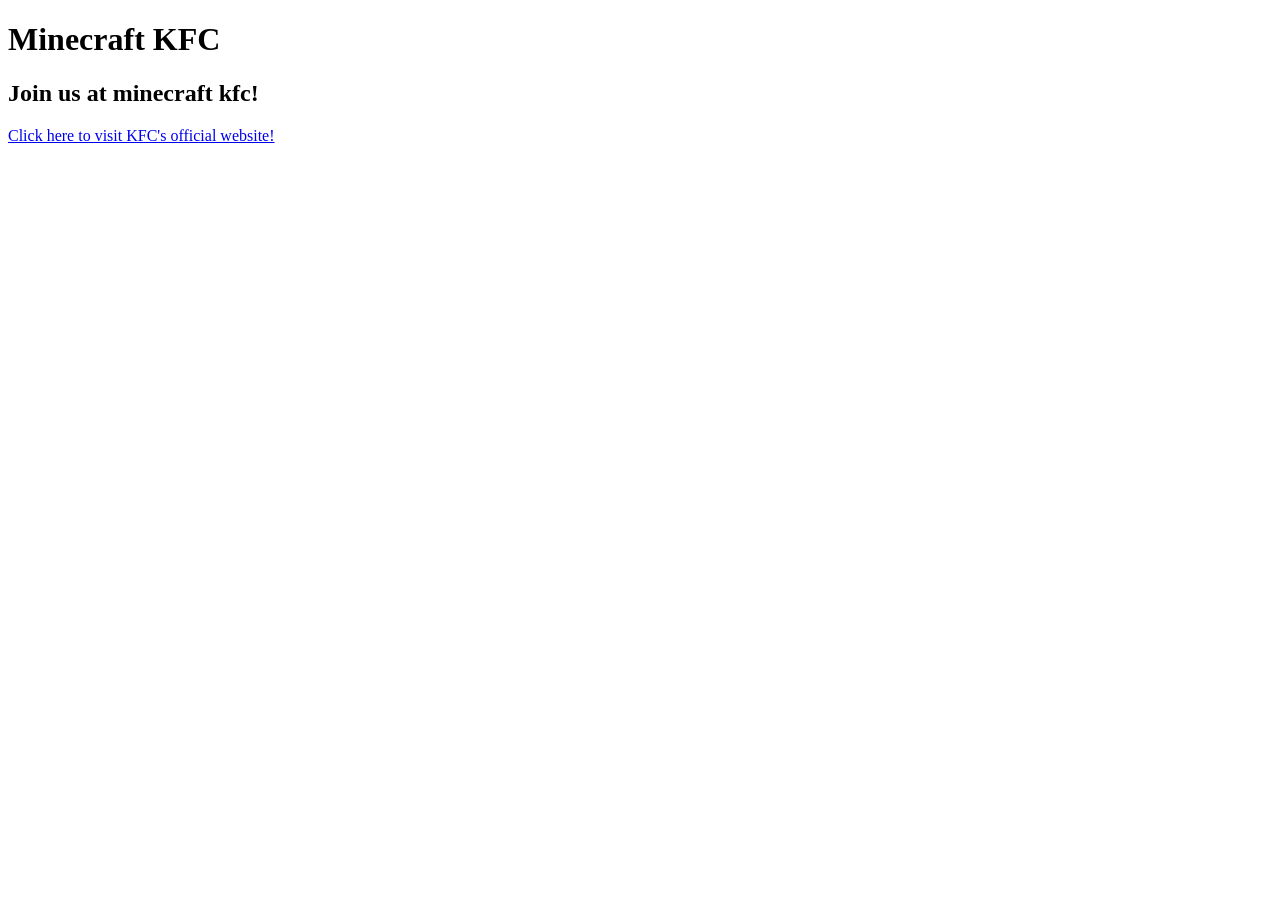
==== index.html @ 36c49ce1 "Merge branch 'main' of https://github.com/MFHplayz/MINECRAFT-KFC-WEBSITE" ====
<!DOCTYPE html>
<html lang="en,us">
<head>
    <meta charset="UTF-8">
    <meta name="viewport" content="width=device-width, initial-scale=1.0">
    <title>Minecraft KFC</title>
    <link rel="stylesheet" href="style.css">
</head>
<body>
<h1> Minecraft KFC </h1>
<h2> Join us at minecraft kfc! </h2>
<a href="https://www.kfc.com/" target="_blank">Click here to visit KFC's official website!</a>
    

</body>
</html>
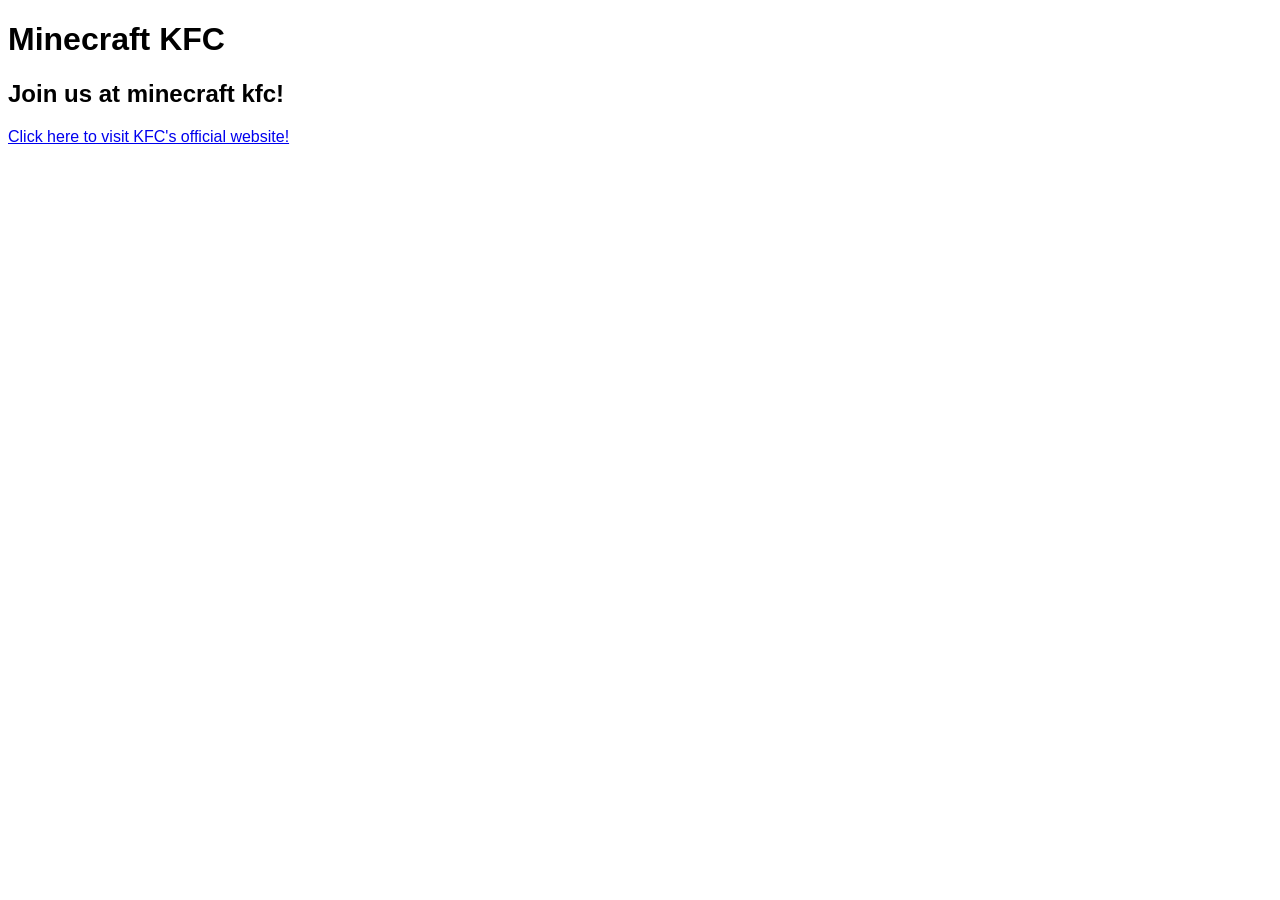
==== commit 40be143d: "Font" ====
--- a/index.html
+++ b/index.html
@@ -5,7 +5,13 @@
     <meta name="viewport" content="width=device-width, initial-scale=1.0">
     <title>Minecraft KFC</title>
     <link rel="stylesheet" href="style.css">
+    <link href="https://fonts.cdnfonts.com/css/minecraft-4" rel="stylesheet">
 </head>
+
+<style>
+     @import url('https://fonts.cdnfonts.com/css/minecraft-4');
+</style>
+
 <body>
 <h1> Minecraft KFC </h1>
 <h2> Join us at minecraft kfc! </h2>
--- a/style.css
+++ b/style.css
@@ -0,0 +1,3 @@
+body {
+    font-family: 'Minecraft', sans-serif;
+}
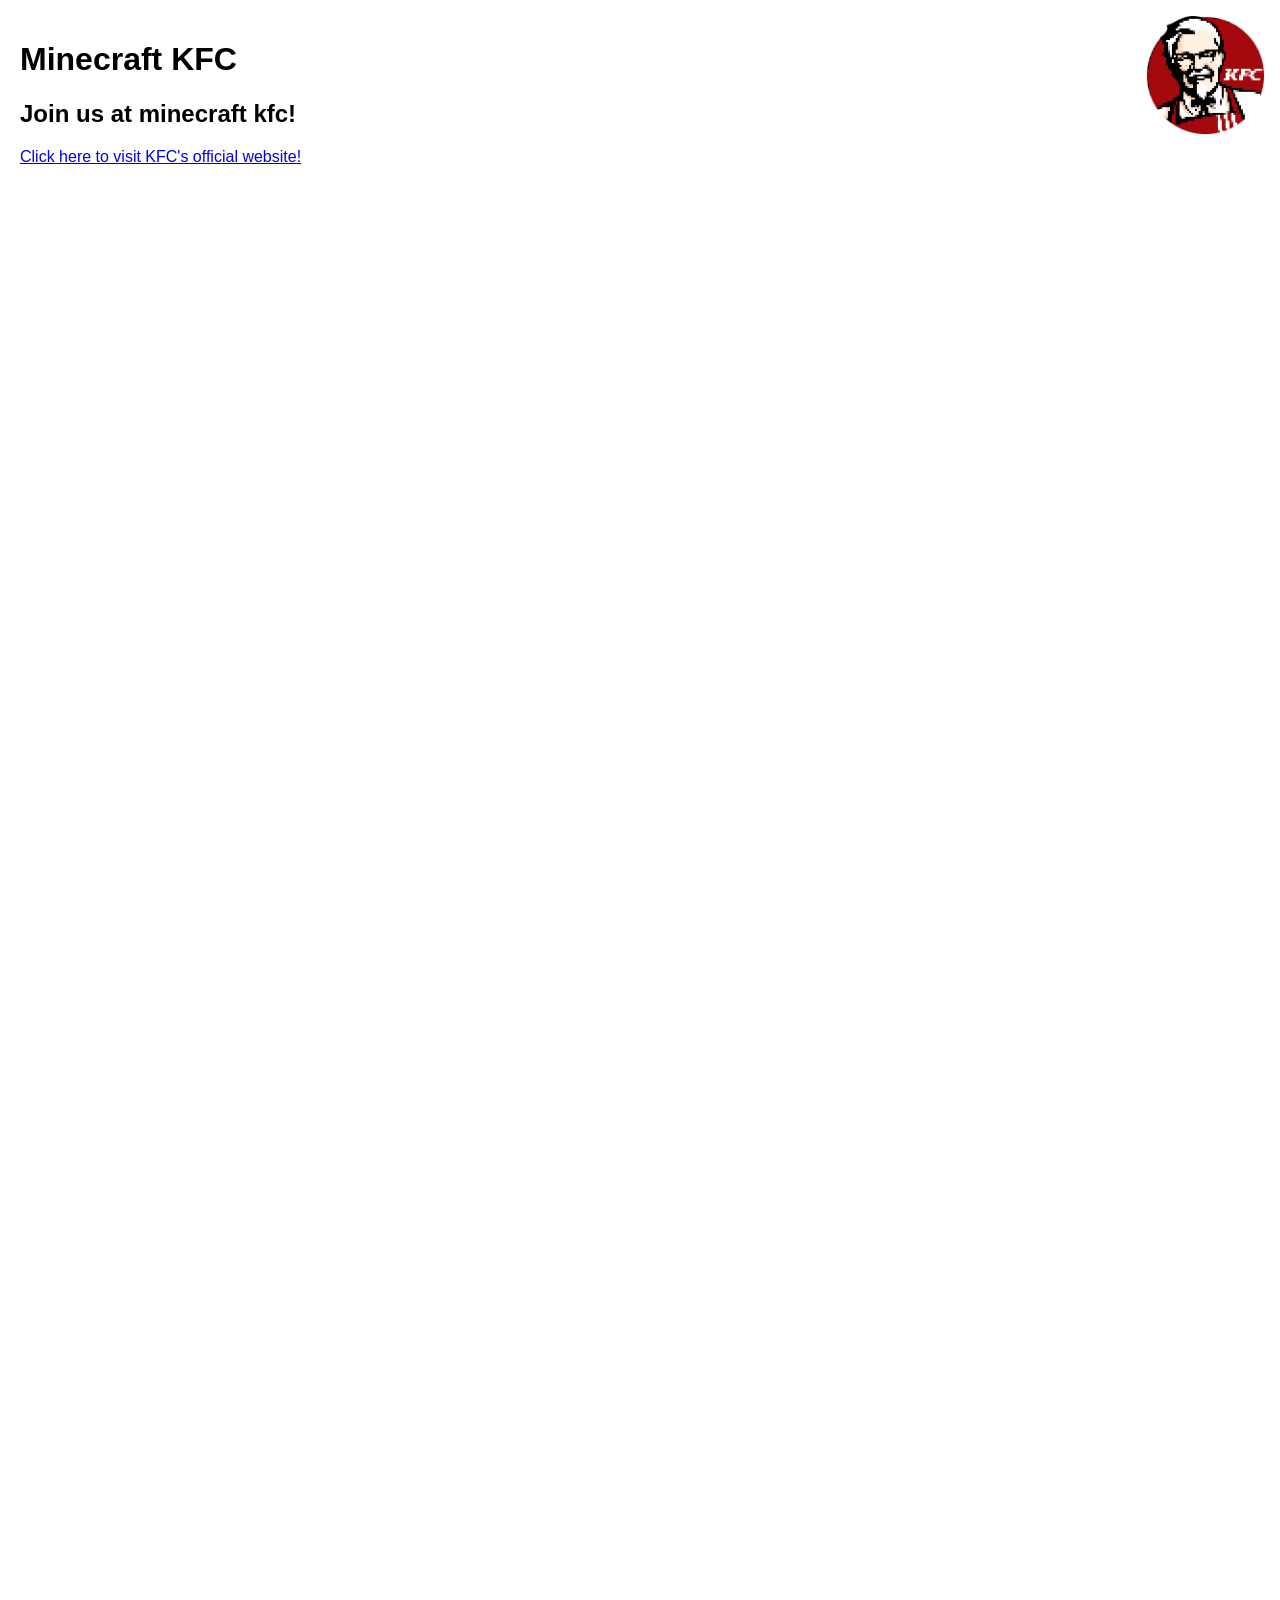
==== commit 6c1be68e: "LOGO" ====
--- a/index.html
+++ b/index.html
@@ -4,6 +4,7 @@
     <meta charset="UTF-8">
     <meta name="viewport" content="width=device-width, initial-scale=1.0">
     <title>Minecraft KFC</title>
+    <link rel="icon" type="image/png" href="IMAGES/kfc_logo.png">
     <link rel="stylesheet" href="style.css">
     <link href="https://fonts.cdnfonts.com/css/minecraft-4" rel="stylesheet">
 </head>
@@ -13,10 +14,9 @@
 </style>
 
 <body>
-<h1> Minecraft KFC </h1>
-<h2> Join us at minecraft kfc! </h2>
-<a href="https://www.kfc.com/" target="_blank">Click here to visit KFC's official website!</a>
-    
-
+    <img src="IMAGES/kfc_logo.png" alt="KFC logo" class="top-right-logo">
+    <h1> Minecraft KFC </h1>
+    <h2> Join us at minecraft kfc! </h2>
+    <a href="https://www.kfc.com/" target="_blank">Click here to visit KFC's official website!</a>
 </body>
 </html>
--- a/style.css
+++ b/style.css
@@ -1,3 +1,15 @@
 body {
     font-family: 'Minecraft', sans-serif;
+    margin: 0;
+    padding: 20px;
+    min-height: 200vh;
+}
+
+.top-right-logo {
+    position: fixed;
+    top: 15px;
+    right: 15px;
+    width: 120px;
+    height: auto;
+    z-index: 1000;
 }
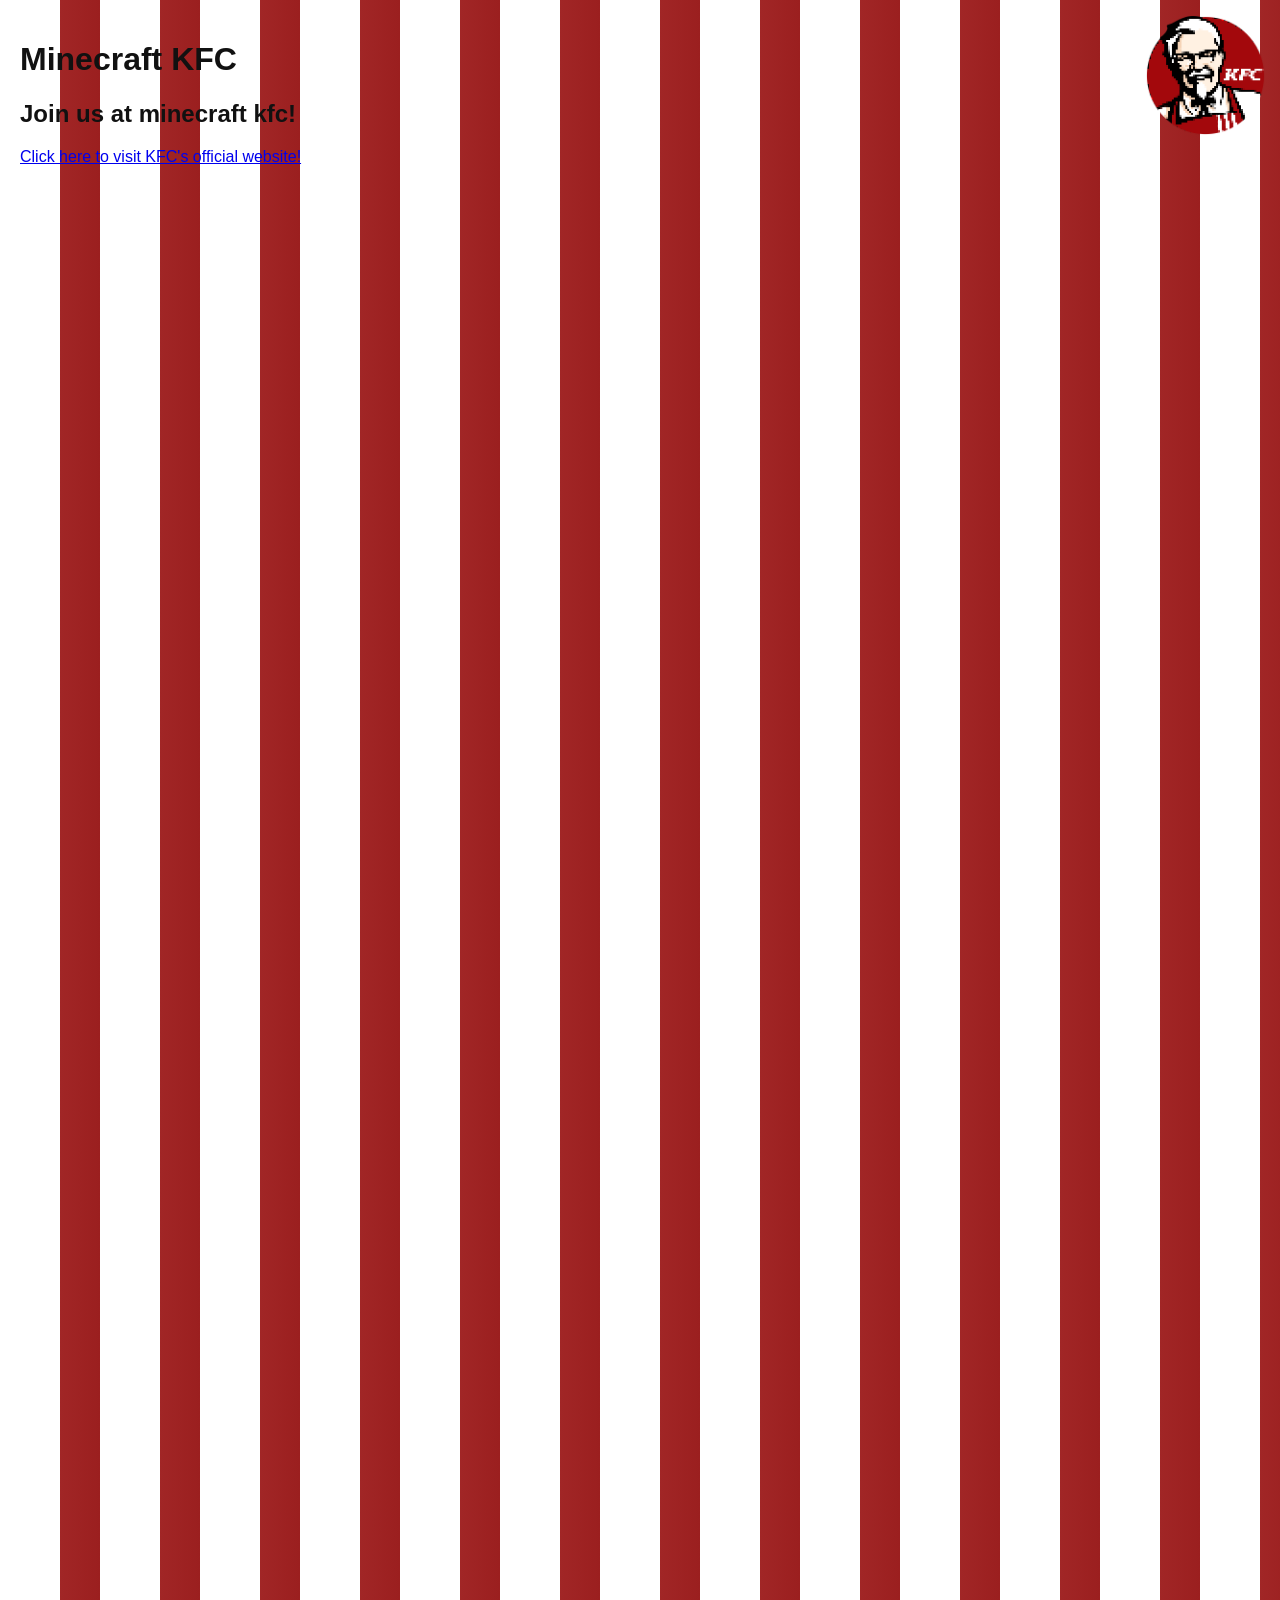
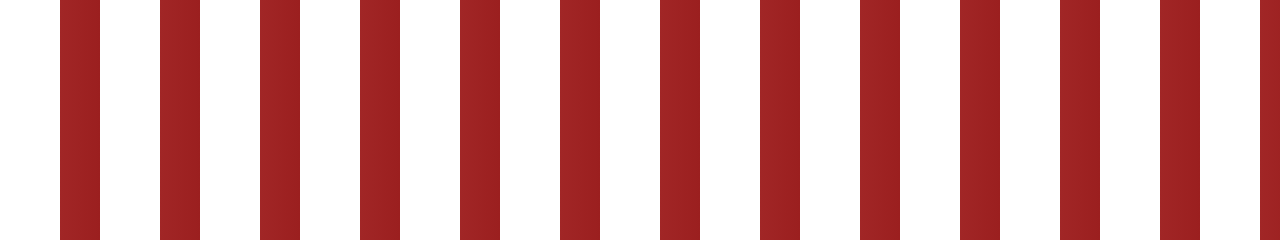
==== commit 905922cf: "fix" ====
--- a/index.html
+++ b/index.html
@@ -3,6 +3,8 @@
 <head>
     <meta charset="UTF-8">
     <meta name="viewport" content="width=device-width, initial-scale=1.0">
+    <meta name="color-scheme" content="light only">
+    <meta name="theme-color" content="#ff0000">
     <title>Minecraft KFC</title>
     <link rel="icon" type="image/png" href="IMAGES/kfc_logo.png">
     <link rel="stylesheet" href="style.css">
--- a/style.css
+++ b/style.css
@@ -1,8 +1,30 @@
+:root {
+    color-scheme: light only;
+}
+
+html {
+    background-color: #ff0000;
+}
+
 body {
     font-family: 'Minecraft', sans-serif;
     margin: 0;
-    padding: 20px;
+    padding: 20px 140px 20px 20px;
     min-height: 200vh;
+    background-color: #ff0000;
+    background-image: repeating-linear-gradient(
+        90deg,
+        #ffffff 0,
+        #ffffff 60px,
+        #a12626 60px,
+        #9b1f1f 100px
+    );
+    background-size: 100% 100%;
+    color: #111111;
+}
+
+h1, h2, a {
+    max-width: calc(100% - 140px);
 }
 
 .top-right-logo {
@@ -12,4 +34,20 @@
     width: 120px;
     height: auto;
     z-index: 1000;
+}
+
+@media (max-width: 600px) {
+    body {
+        padding: 140px 20px 20px 20px;
+    }
+
+    h1, h2, a {
+        max-width: 100%;
+    }
+
+    .top-right-logo {
+        width: 90px;
+        top: 10px;
+        right: 10px;
+    }
 }
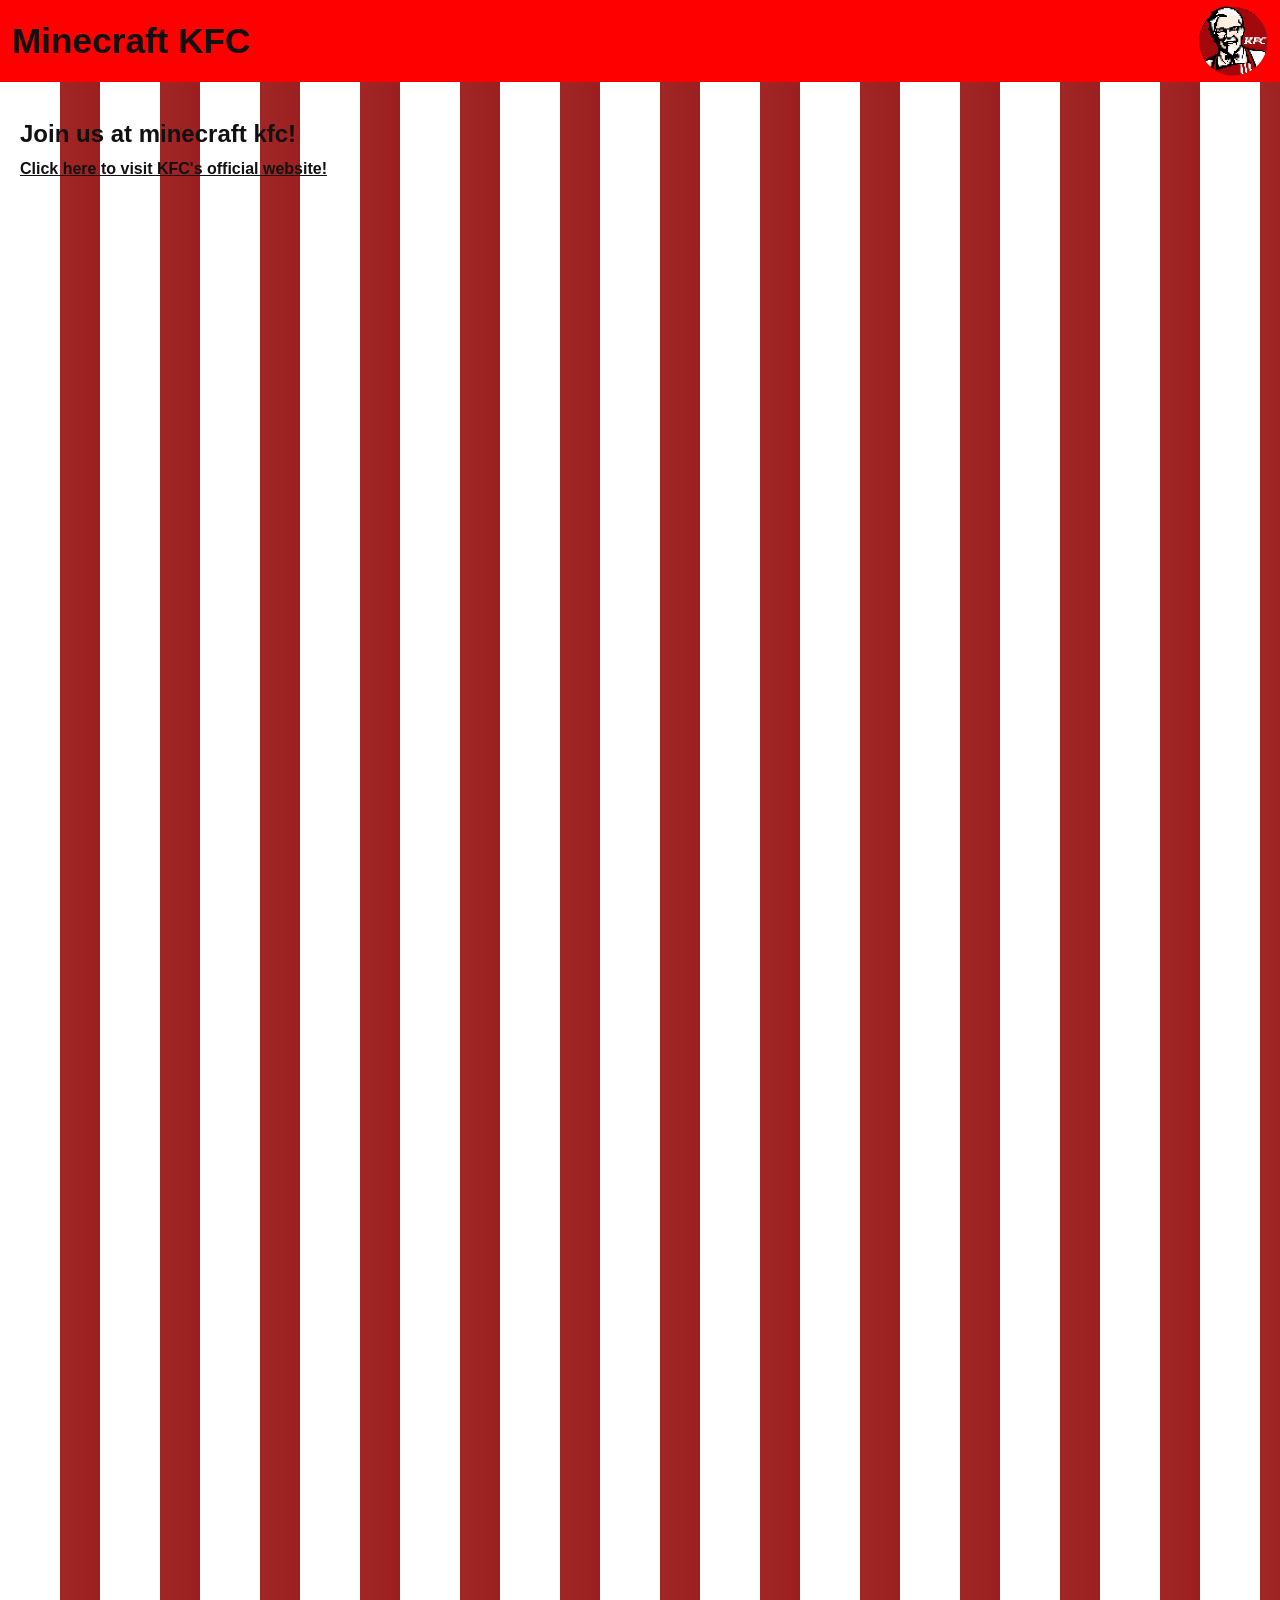
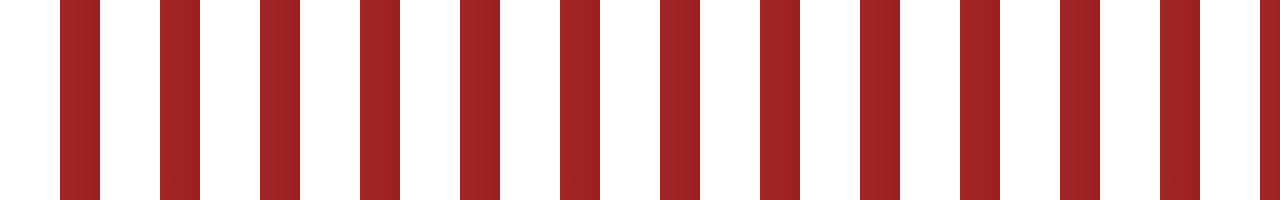
==== commit 1d939282: "fix 2" ====
--- a/index.html
+++ b/index.html
@@ -16,9 +16,13 @@
 </style>
 
 <body>
-    <img src="IMAGES/kfc_logo.png" alt="KFC logo" class="top-right-logo">
-    <h1> Minecraft KFC </h1>
-    <h2> Join us at minecraft kfc! </h2>
-    <a href="https://www.kfc.com/" target="_blank">Click here to visit KFC's official website!</a>
+    <div class="top-bar">
+        <h1>Minecraft KFC</h1>
+        <img src="IMAGES/kfc_logo.png" alt="KFC logo" class="top-right-logo">
+    </div>
+    <div class="content">
+        <h2>Join us at minecraft kfc!</h2>
+        <a href="https://www.kfc.com/" target="_blank">Click here to visit KFC's official website!</a>
+    </div>
 </body>
 </html>
--- a/style.css
+++ b/style.css
@@ -9,7 +9,7 @@
 body {
     font-family: 'Minecraft', sans-serif;
     margin: 0;
-    padding: 20px 140px 20px 20px;
+    padding: 0;
     min-height: 200vh;
     background-color: #ff0000;
     background-image: repeating-linear-gradient(
@@ -21,33 +21,92 @@
     );
     background-size: 100% 100%;
     color: #111111;
+    -webkit-text-fill-color: #111111;
 }
 
-h1, h2, a {
-    max-width: calc(100% - 140px);
+.top-bar {
+    position: fixed;
+    top: 0;
+    left: 0;
+    width: 100%;
+    background: #ff0000;
+    color: white;
+    padding: 6px 12px;
+    box-sizing: border-box;
+    z-index: 1001;
+    display: flex;
+    align-items: center;
+    justify-content: space-between;
+    min-height: 64px;
+}
+
+.top-bar h1 {
+    margin: 0;
+    font-size: 2.2rem;
+    color: #000000;
+    line-height: 1;
+    flex: 1;
+}
+
+.content {
+    padding: 100px 20px 20px 20px;
+}
+
+.content h2 {
+    color: #000000;
+    font-size: 1.5rem;
+    margin-bottom: 12px;
+    text-shadow: none;
+}
+
+.content a {
+    color: #000000;
+    font-weight: bold;
+    text-decoration: underline;
 }
 
 .top-right-logo {
-    position: fixed;
-    top: 15px;
-    right: 15px;
-    width: 120px;
+    width: 70px;
     height: auto;
-    z-index: 1000;
+    z-index: 1002;
+    margin-left: 10px;
 }
 
 @media (max-width: 600px) {
-    body {
-        padding: 140px 20px 20px 20px;
+    :root {
+        color-scheme: light only;
     }
 
-    h1, h2, a {
-        max-width: 100%;
+    html, body {
+        background-color: #ff0000;
+        background-image: repeating-linear-gradient(
+            90deg,
+            #ffffff 0,
+            #ffffff 60px,
+            #a12626 60px,
+            #9b1f1f 100px
+        );
+        color: #111111;
+    }
+
+    .top-bar {
+        min-height: 56px;
+        padding: 6px 10px;
+    }
+
+    .top-bar h1 {
+        font-size: 1.2rem;
+    }
+
+    .content {
+        padding-top: 90px;
+    }
+
+    .content h2 {
+        font-size: 1.1rem;
     }
 
     .top-right-logo {
-        width: 90px;
-        top: 10px;
-        right: 10px;
+        width: 50px;
     }
 }
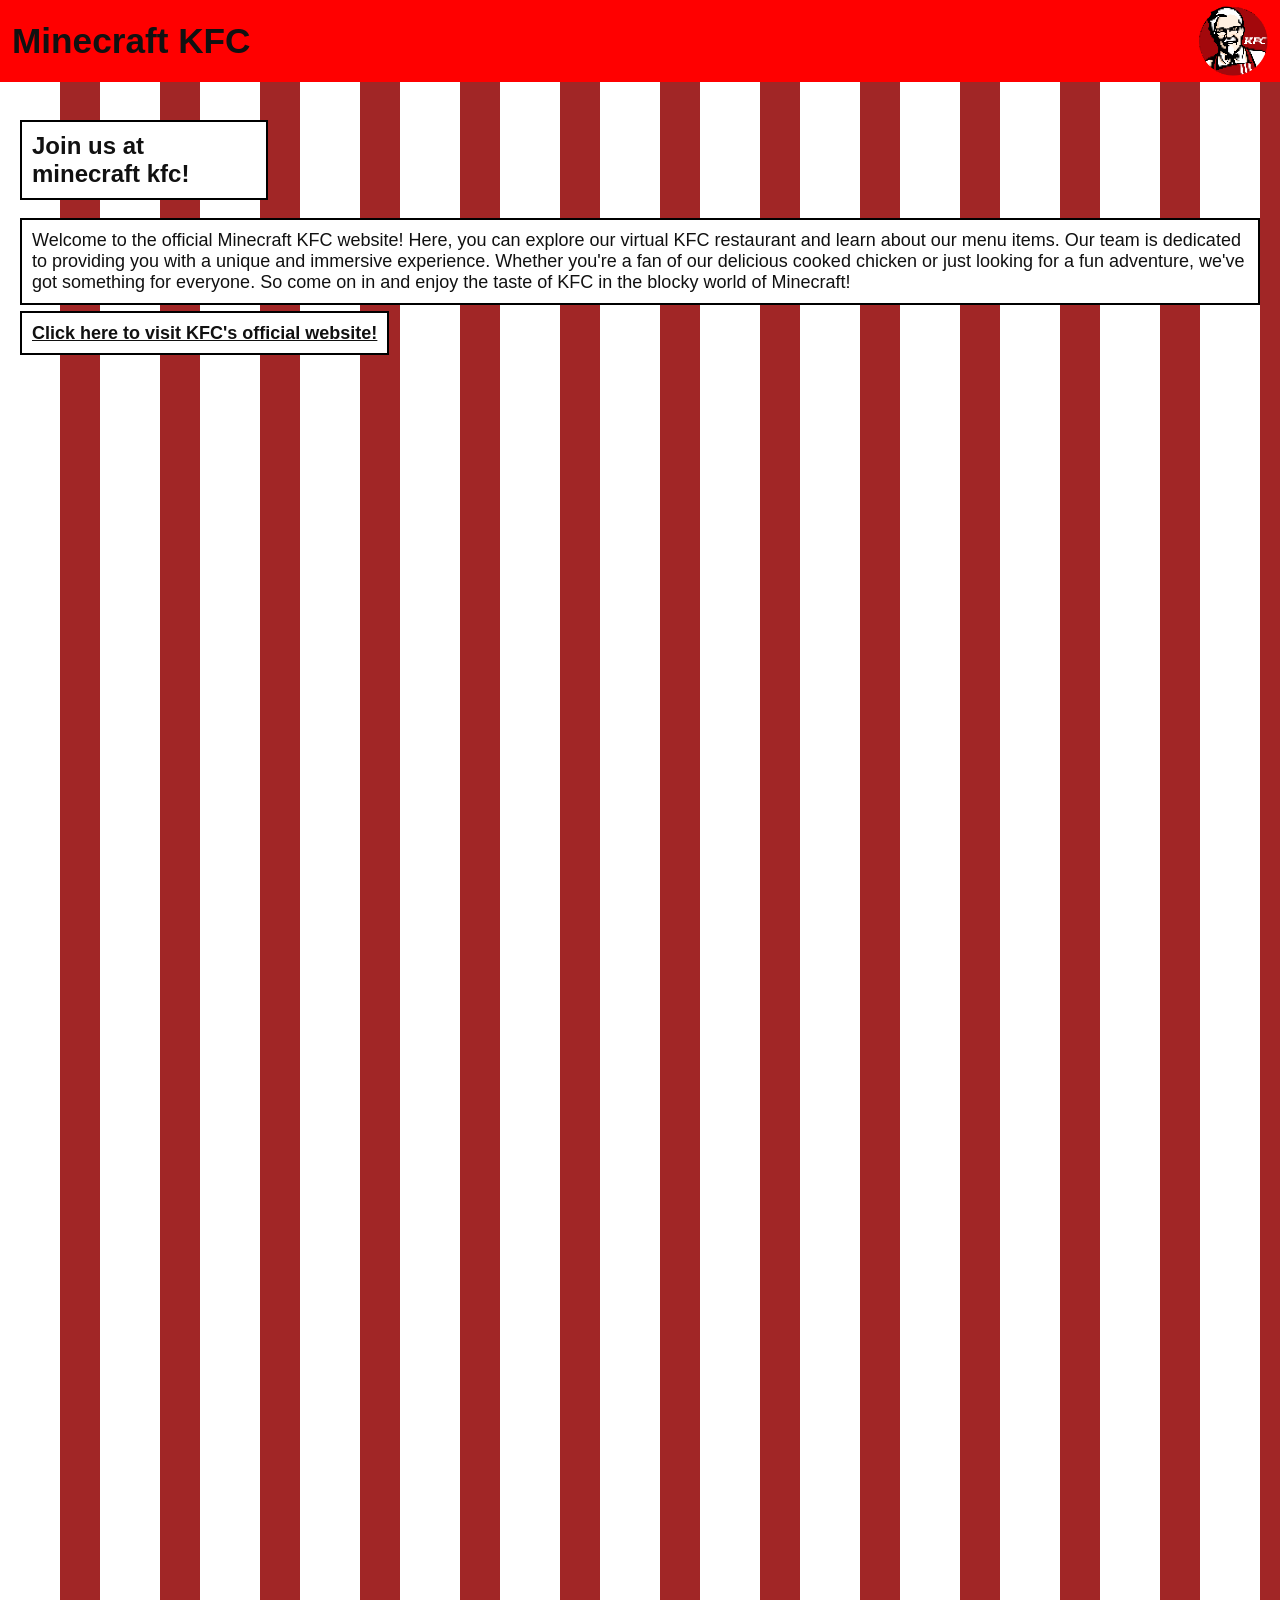
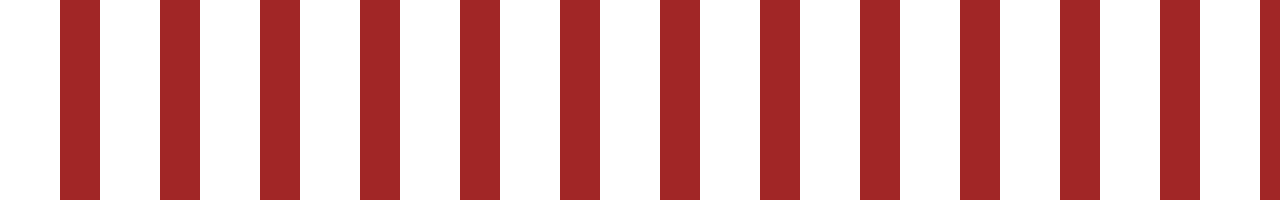
==== commit b1cc7af2: "oiuhfuias" ====
--- a/index.html
+++ b/index.html
@@ -9,6 +9,7 @@
     <link rel="icon" type="image/png" href="IMAGES/kfc_logo.png">
     <link rel="stylesheet" href="style.css">
     <link href="https://fonts.cdnfonts.com/css/minecraft-4" rel="stylesheet">
+   
 </head>
 
 <style>
@@ -22,7 +23,12 @@
     </div>
     <div class="content">
         <h2>Join us at minecraft kfc!</h2>
+        <p>Welcome to the official Minecraft KFC website! Here, you can explore our virtual KFC restaurant and learn about our menu items. 
+        Our team is dedicated to providing you with a unique and immersive experience.
+        Whether you're a fan of our delicious cooked chicken or just looking for a fun adventure, we've got something for everyone. So come on in and enjoy the taste of KFC in the blocky world of Minecraft!</p>
         <a href="https://www.kfc.com/" target="_blank">Click here to visit KFC's official website!</a>
+        
     </div>
+    <script src="script.js"></script>
 </body>
 </html>
--- a/style.css
+++ b/style.css
@@ -1,9 +1,16 @@
 :root {
     color-scheme: light only;
+    --page-bg: #ff0000;
+    --stripe-light: #ffffff;
+    --stripe-dark: #a12626;
+    --text-color: #111111;
 }
 
 html {
-    background-color: #ff0000;
+    background-color: var(--page-bg);
+    color: var(--text-color);
+    -webkit-text-size-adjust: 100%;
+    text-size-adjust: 100%;
 }
 
 body {
@@ -11,17 +18,19 @@
     margin: 0;
     padding: 0;
     min-height: 200vh;
-    background-color: #ff0000;
+    background-color: var(--page-bg);
     background-image: repeating-linear-gradient(
         90deg,
-        #ffffff 0,
-        #ffffff 60px,
-        #a12626 60px,
-        #9b1f1f 100px
+        var(--stripe-light) 0,
+        var(--stripe-light) 60px,
+        var(--stripe-dark) 60px,
+        var(--stripe-dark) 100px
     );
     background-size: 100% 100%;
-    color: #111111;
-    -webkit-text-fill-color: #111111;
+    color: var(--text-color);
+    -webkit-text-fill-color: var(--text-color);
+    background-attachment: scroll;
+    forced-color-adjust: none;
 }
 
 .top-bar {
@@ -48,6 +57,13 @@
     flex: 1;
 }
 
+.content p {
+    background-color: #ffffffff;
+    border: 2px solid #000000;
+    padding: 10px;
+    font-size: 18px;
+}
+
 .content {
     padding: 100px 20px 20px 20px;
 }
@@ -57,12 +73,20 @@
     font-size: 1.5rem;
     margin-bottom: 12px;
     text-shadow: none;
+    background-color: #ffffffff;
+    border: 2px solid #000000;
+    padding: 10px;
+    margin-right: 80%;
 }
 
 .content a {
     color: #000000;
     font-weight: bold;
     text-decoration: underline;
+    background-color: #ffffffff;
+    border: 2px solid #000000;
+    padding: 10px;
+    font-size: 18px;
 }
 
 .top-right-logo {
@@ -78,15 +102,15 @@
     }
 
     html, body {
-        background-color: #ff0000;
+        background-color: var(--page-bg);
         background-image: repeating-linear-gradient(
             90deg,
-            #ffffff 0,
-            #ffffff 60px,
-            #a12626 60px,
-            #9b1f1f 100px
+            var(--stripe-light) 0,
+            var(--stripe-light) 60px,
+            var(--stripe-dark) 60px,
+            var(--stripe-dark) 100px
         );
-        color: #111111;
+        color: var(--text-color);
     }
 
     .top-bar {
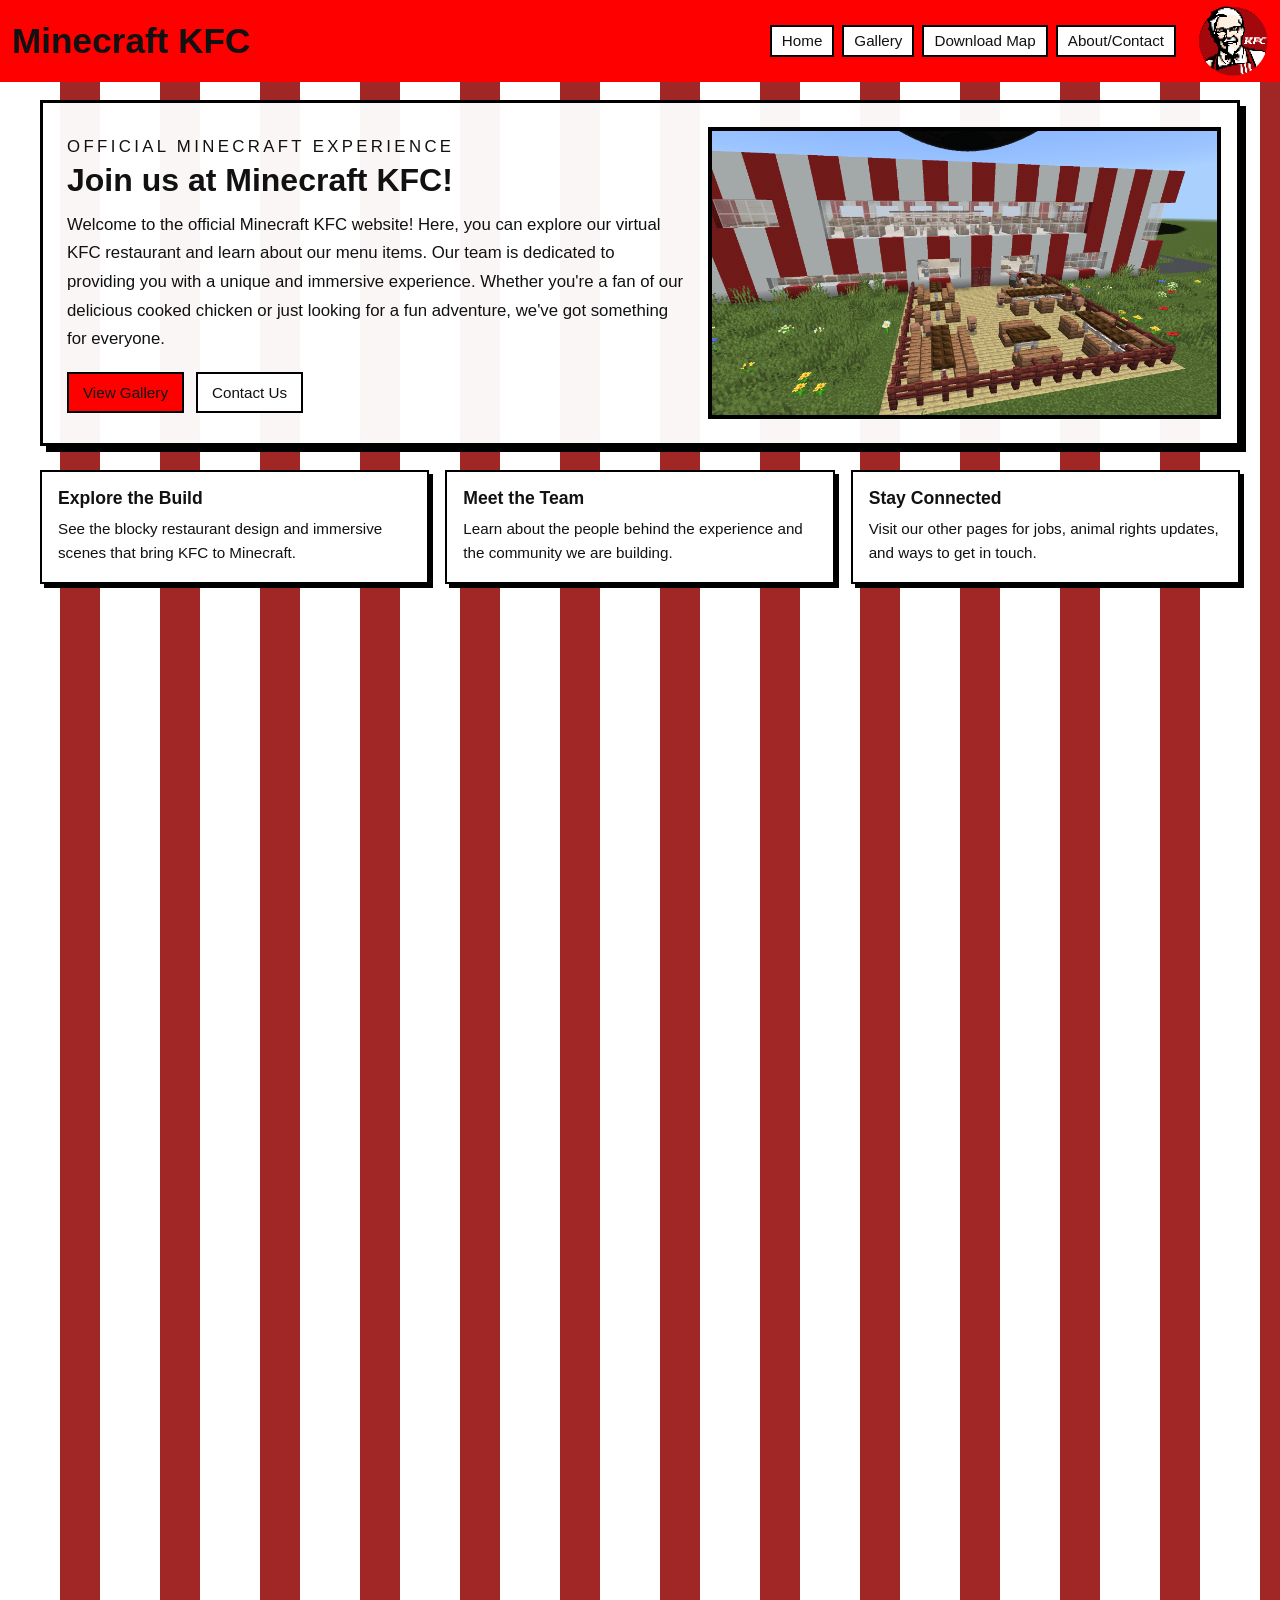
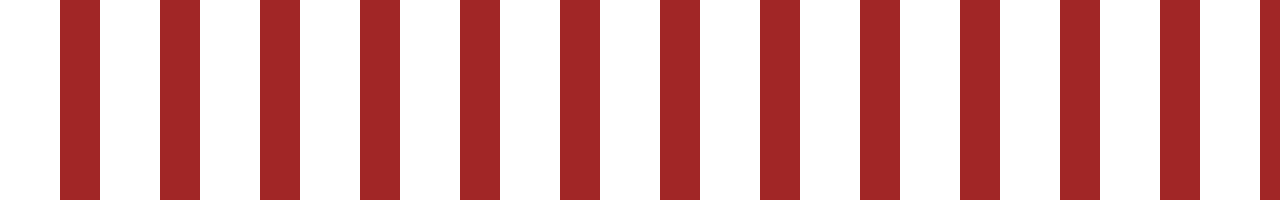
==== commit b19c5434: "almost done" ====
--- a/index.html
+++ b/index.html
@@ -18,15 +18,47 @@
 
 <body>
     <div class="top-bar">
-        <h1>Minecraft KFC</h1>
-        <img src="IMAGES/kfc_logo.png" alt="KFC logo" class="top-right-logo">
+        <a class="site-title-link" href="index.html">
+            <h1>Minecraft KFC</h1>
+        </a>
+        <nav class="top-nav" aria-label="Main navigation">
+            <a class="nav-link" href="index.html">Home</a>
+            <a class="nav-link" href="gallery.html">Gallery</a>
+            <a class="nav-link" href="map-download.html">Download Map</a>
+            <a class="nav-link" href="about-contact.html">About/Contact</a>
+        </nav>
+        <img src="IMAGES/kfc_logo.png" alt="KFC logo" title="KFC logo" class="top-right-logo">
     </div>
-    <div class="content">
-        <h2>Join us at minecraft kfc!</h2>
-        <p>Welcome to the official Minecraft KFC website! Here, you can explore our virtual KFC restaurant and learn about our menu items. 
-        Our team is dedicated to providing you with a unique and immersive experience.
-        Whether you're a fan of our delicious cooked chicken or just looking for a fun adventure, we've got something for everyone. So come on in and enjoy the taste of KFC in the blocky world of Minecraft!</p>
-        <a href="https://www.kfc.com/" target="_blank">Click here to visit KFC's official website!</a>
+    <div class="content" id="home">
+        <section class="hero-card">
+            <div class="hero-copy">
+                <p class="eyebrow">Official Minecraft Experience</p>
+                <h2>Join us at Minecraft KFC!</h2>
+                <p>Welcome to the official Minecraft KFC website! Here, you can explore our virtual KFC restaurant and learn about our menu items. Our team is dedicated to providing you with a unique and immersive experience. Whether you're a fan of our delicious cooked chicken or just looking for a fun adventure, we've got something for everyone.</p>
+                <div class="hero-actions">
+                    <a class="btn btn-primary" href="gallery.html">View Gallery</a>
+                    <a class="btn btn-secondary" href="about-contact.html">Contact Us</a>
+                </div>
+            </div>
+            <div class="hero-media">
+                <img src="IMAGES/Outside.png" alt="Minecraft KFC exterior view">
+            </div>
+        </section>
+
+        <section class="feature-grid">
+            <article class="feature-card">
+                <h3>Explore the Build</h3>
+                <p>See the blocky restaurant design and immersive scenes that bring KFC to Minecraft.</p>
+            </article>
+            <article class="feature-card">
+                <h3>Meet the Team</h3>
+                <p>Learn about the people behind the experience and the community we are building.</p>
+            </article>
+            <article class="feature-card">
+                <h3>Stay Connected</h3>
+                <p>Visit our other pages for jobs, animal rights updates, and ways to get in touch.</p>
+            </article>
+        </section>
         
     </div>
     <script src="script.js"></script>
--- a/style.css
+++ b/style.css
@@ -5,7 +5,7 @@
     --stripe-dark: #a12626;
     --text-color: #111111;
 }
-
+   
 html {
     background-color: var(--page-bg);
     color: var(--text-color);
@@ -46,7 +46,9 @@
     display: flex;
     align-items: center;
     justify-content: space-between;
+    gap: 12px;
     min-height: 64px;
+    flex-wrap: wrap;
 }
 
 .top-bar h1 {
@@ -54,39 +56,252 @@
     font-size: 2.2rem;
     color: #000000;
     line-height: 1;
-    flex: 1;
-}
-
-.content p {
-    background-color: #ffffffff;
-    border: 2px solid #000000;
-    padding: 10px;
-    font-size: 18px;
+    flex: 0 0 auto;
+}
+
+.site-title-link {
+    text-decoration: none;
+    color: inherit;
+}
+
+.top-nav {
+    display: flex;
+    flex-wrap: wrap;
+    gap: 8px;
+    justify-content: flex-end;
+    margin-left: auto;
+}
+
+.nav-link {
+    background: #ffffff;
+    color: #000000;
+    border: 2px solid #000000;
+    padding: 6px 10px;
+    text-decoration: none;
+    font-size: 0.95rem;
+    line-height: 1;
+}
+
+.nav-link:hover {
+    opacity: 0.9;
 }
 
 .content {
-    padding: 100px 20px 20px 20px;
-}
-
-.content h2 {
-    color: #000000;
-    font-size: 1.5rem;
-    margin-bottom: 12px;
+    padding: 100px 24px 40px;
+    max-width: 1200px;
+    margin: 0 auto;
+}
+
+.hero-card {
+    display: grid;
+    grid-template-columns: 1.1fr 0.9fr;
+    gap: 24px;
+    align-items: center;
+    background: rgba(255, 255, 255, 0.96);
+    border: 3px solid #000000;
+    padding: 24px;
+    box-shadow: 6px 6px 0 #000000;
+}
+
+.eyebrow {
+    margin: 0 0 8px;
+    color: #a12626;
+    font-size: 0.85rem;
+    letter-spacing: 0.2em;
+    text-transform: uppercase;
+}
+
+.hero-copy h2 {
+    color: #000000;
+    font-size: 2rem;
+    margin: 0 0 12px;
     text-shadow: none;
-    background-color: #ffffffff;
-    border: 2px solid #000000;
-    padding: 10px;
-    margin-right: 80%;
-}
-
-.content a {
+    background: none;
+    border: none;
+    padding: 0;
+}
+
+.hero-copy p {
+    background: none;
+    border: none;
+    padding: 0;
+    font-size: 1.05rem;
+    line-height: 1.7;
+    margin: 0;
+}
+
+.hero-actions {
+    display: flex;
+    flex-wrap: wrap;
+    gap: 12px;
+    margin-top: 18px;
+}
+
+.btn {
+    display: inline-block;
+    padding: 10px 14px;
+    border: 2px solid #000000;
+    text-decoration: none;
+    font-size: 0.95rem;
+    color: #000000;
+    background: #ffffff;
+}
+
+.btn-primary {
+    background: #ff0000;
+    color: #ffffff;
+}
+
+.btn-secondary {
+    background: #ffffff;
+}
+
+.hero-media img {
+    width: 100%;
+    max-width: 560px;
+    border: 4px solid #000000;
+    display: block;
+    margin-left: auto;
+}
+
+.feature-grid {
+    display: grid;
+    grid-template-columns: repeat(3, minmax(0, 1fr));
+    gap: 16px;
+    margin-top: 24px;
+}
+
+.feature-card {
+    background: #ffffff;
+    border: 2px solid #000000;
+    padding: 16px;
+    box-shadow: 4px 4px 0 #000000;
+}
+
+.feature-card h3 {
+    margin: 0 0 8px;
+    font-size: 1.1rem;
+}
+
+.feature-card p {
+    margin: 0;
+    border: none;
+    padding: 0;
+    background: transparent;
+    font-size: 0.95rem;
+    line-height: 1.6;
+}
+
+.homepage-link {
+    margin-top: 20px;
+}
+
+.homepage-link a {
+    display: inline-block;
     color: #000000;
     font-weight: bold;
     text-decoration: underline;
-    background-color: #ffffffff;
+    background-color: #ffffff;
+    border: 2px solid #000000;
+    padding: 10px 12px;
+    font-size: 18px;
+}
+
+.info-section {
+    background-color: #ffffff;
     border: 2px solid #000000;
     padding: 10px;
-    font-size: 18px;
+    margin: 12px 0;
+}
+
+.info-section h3 {
+    margin: 0 0 6px 0;
+    font-size: 1.1rem;
+}
+
+.info-section p {
+    margin: 0;
+    border: none;
+    padding: 0;
+    background: transparent;
+}
+
+.gallery-panel {
+    background: rgba(255, 255, 255, 0.96);
+    border: 3px solid #000000;
+    padding: 24px;
+    box-shadow: 6px 6px 0 #000000;
+}
+
+.animal-layout {
+    display: flex;
+    flex-direction: column;
+    gap: 18px;
+}
+
+.animal-grid {
+    display: grid;
+    grid-template-columns: repeat(3, minmax(0, 1fr));
+    gap: 16px;
+}
+
+.gallery-header {
+    margin-bottom: 18px;
+}
+
+.gallery-header h2 {
+    margin: 0 0 8px;
+    font-size: 1.8rem;
+    color: #000000;
+    background: none;
+    border: none;
+    padding: 0;
+}
+
+.gallery-header p {
+    margin: 0;
+    background: none;
+    border: none;
+    padding: 0;
+    font-size: 1rem;
+    line-height: 1.6;
+}
+
+.image-viewer {
+    margin-top: 16px;
+    margin-bottom: 8px;
+    display: flex;
+    flex-direction: column;
+    align-items: flex-start;
+    gap: 12px;
+}
+
+.image-viewer #image-viewer {
+    max-width: 1000px;
+    width: 100%;
+    height: auto;
+    border: 4px solid #000000;
+    display: block;
+    box-shadow: 0 0 0 2px #ffffff;
+}
+
+.viewer-controls {
+    display: flex;
+    gap: 16px;
+}
+
+.viewer-controls button {
+    padding: 10px 14px;
+    background: #ffffff;
+    color: #000000;
+    border: 2px solid #000000;
+    cursor: pointer;
+    font-family: 'Minecraft', sans-serif;
+    font-size: 1rem;
+}
+
+.viewer-controls button:hover {
+    opacity: 0.9;
 }
 
 .top-right-logo {
@@ -122,12 +337,34 @@
         font-size: 1.2rem;
     }
 
+    .top-nav {
+        width: 100%;
+    }
+
+    .nav-link {
+        font-size: 0.85rem;
+        padding: 5px 8px;
+    }
+
     .content {
         padding-top: 90px;
     }
 
-    .content h2 {
-        font-size: 1.1rem;
+    .hero-card {
+        grid-template-columns: 1fr;
+        padding: 18px;
+    }
+
+    .hero-copy h2 {
+        font-size: 1.5rem;
+    }
+
+    .feature-grid {
+        grid-template-columns: 1fr;
+    }
+
+    .animal-grid {
+        grid-template-columns: 1fr;
     }
 
     .top-right-logo {
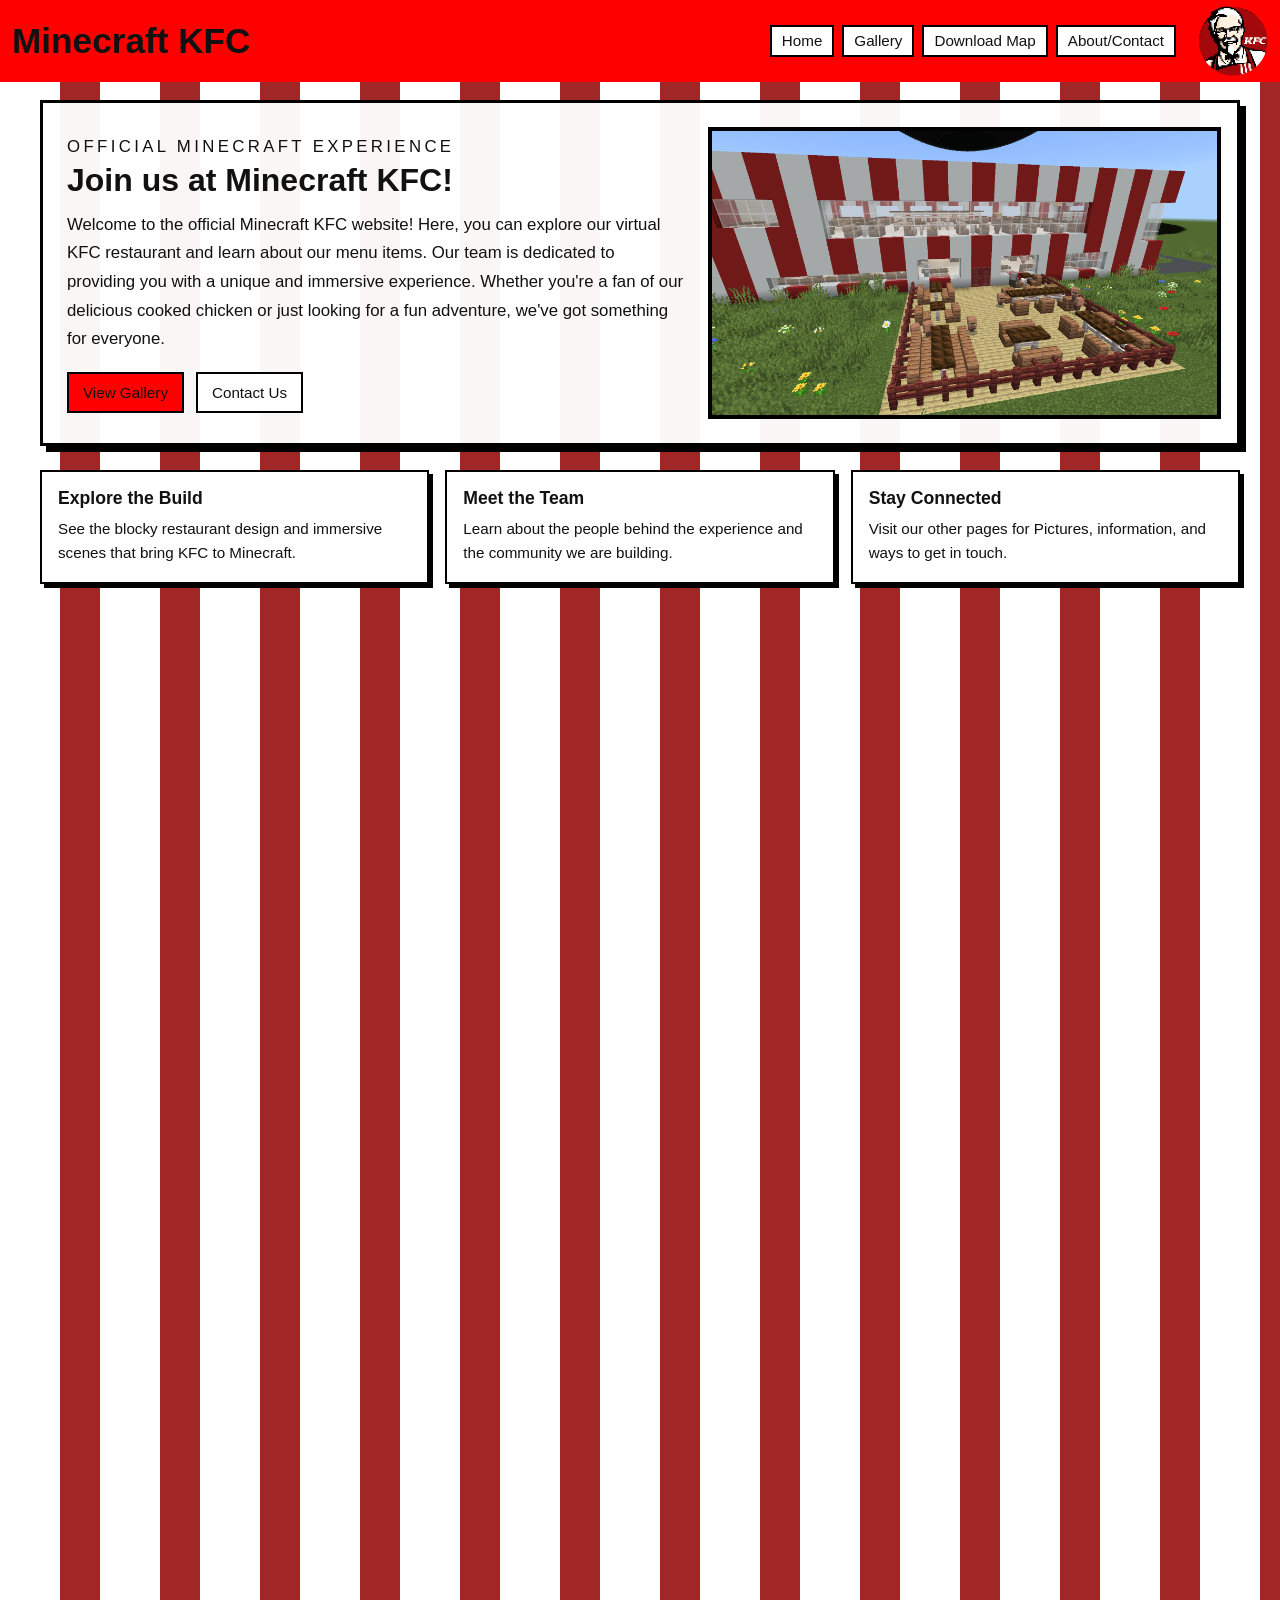
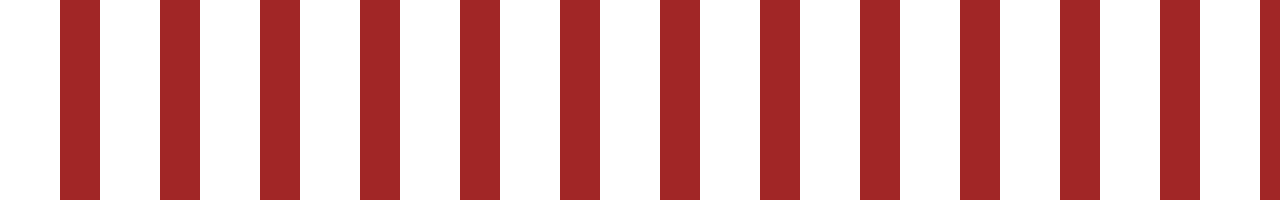
==== commit f23f02cd: "Final touch" ====
--- a/index.html
+++ b/index.html
@@ -56,7 +56,7 @@
             </article>
             <article class="feature-card">
                 <h3>Stay Connected</h3>
-                <p>Visit our other pages for jobs, animal rights updates, and ways to get in touch.</p>
+                <p>Visit our other pages for Pictures, information, and ways to get in touch.</p>
             </article>
         </section>
         
--- a/style.css
+++ b/style.css
@@ -329,45 +329,96 @@
     }
 
     .top-bar {
-        min-height: 56px;
-        padding: 6px 10px;
+        min-height: 64px;
+        padding: 8px 10px;
+        align-items: flex-start;
+        justify-content: flex-start;
     }
 
     .top-bar h1 {
-        font-size: 1.2rem;
+        font-size: 1.15rem;
+        line-height: 1.2;
     }
 
     .top-nav {
         width: 100%;
+        justify-content: flex-start;
+        margin-left: 0;
+        margin-top: 6px;
+        gap: 6px;
     }
 
     .nav-link {
-        font-size: 0.85rem;
-        padding: 5px 8px;
+        font-size: 0.8rem;
+        padding: 6px 8px;
     }
 
     .content {
-        padding-top: 90px;
+        padding: 110px 12px 24px;
     }
 
     .hero-card {
         grid-template-columns: 1fr;
-        padding: 18px;
+        padding: 16px;
+        box-shadow: 4px 4px 0 #000000;
     }
 
     .hero-copy h2 {
-        font-size: 1.5rem;
+        font-size: 1.4rem;
+    }
+
+    .hero-copy p {
+        font-size: 0.95rem;
+    }
+
+    .hero-actions {
+        gap: 8px;
+    }
+
+    .btn {
+        width: 100%;
+        text-align: center;
     }
 
     .feature-grid {
         grid-template-columns: 1fr;
+        gap: 12px;
+        margin-top: 16px;
+    }
+
+    .feature-card,
+    .gallery-panel {
+        padding: 14px;
     }
 
     .animal-grid {
         grid-template-columns: 1fr;
+        gap: 12px;
+    }
+
+    .gallery-header h2 {
+        font-size: 1.4rem;
+    }
+
+    .image-viewer {
+        margin-top: 12px;
+    }
+
+    .viewer-controls {
+        flex-wrap: wrap;
+        gap: 8px;
+    }
+
+    .viewer-controls button {
+        width: 100%;
+        padding: 8px 10px;
     }
 
     .top-right-logo {
-        width: 50px;
+        width: 44px;
+        margin-left: 0;
+        position: absolute;
+        right: 10px;
+        top: 8px;
     }
 }
